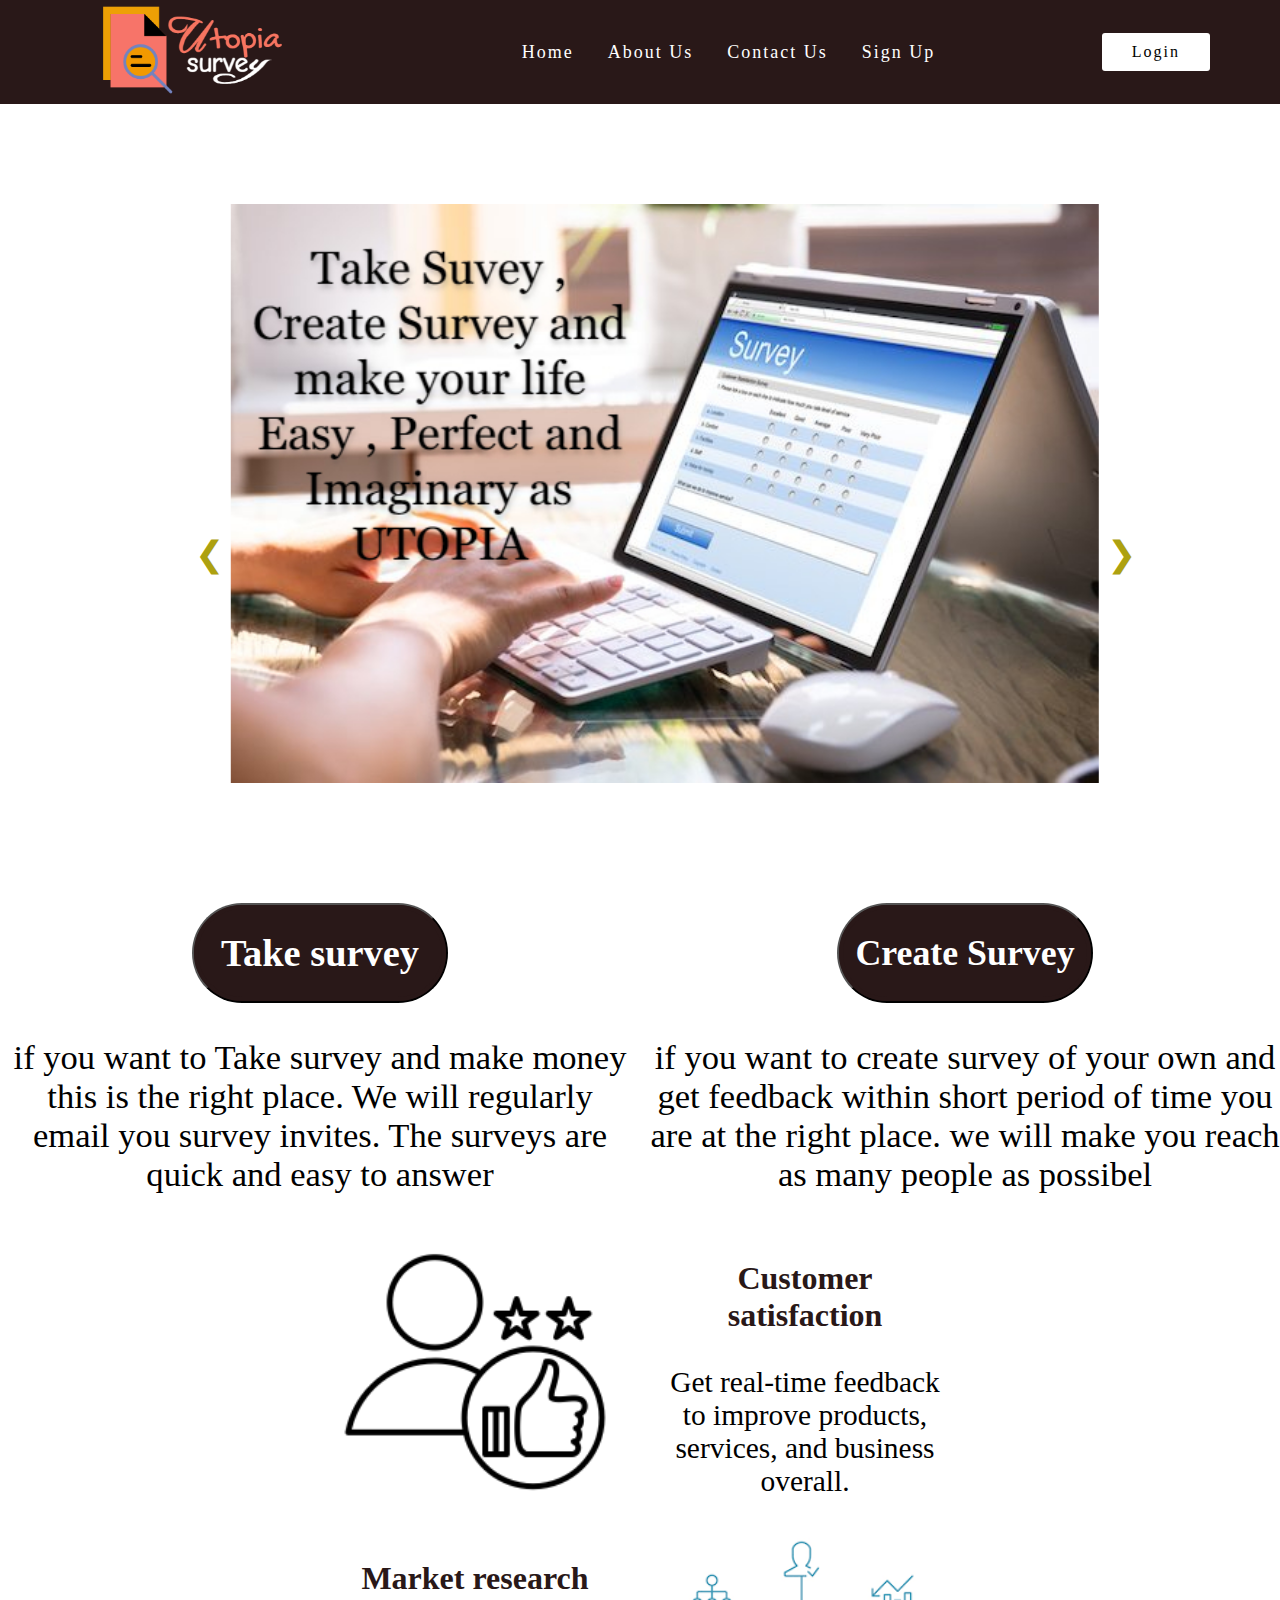
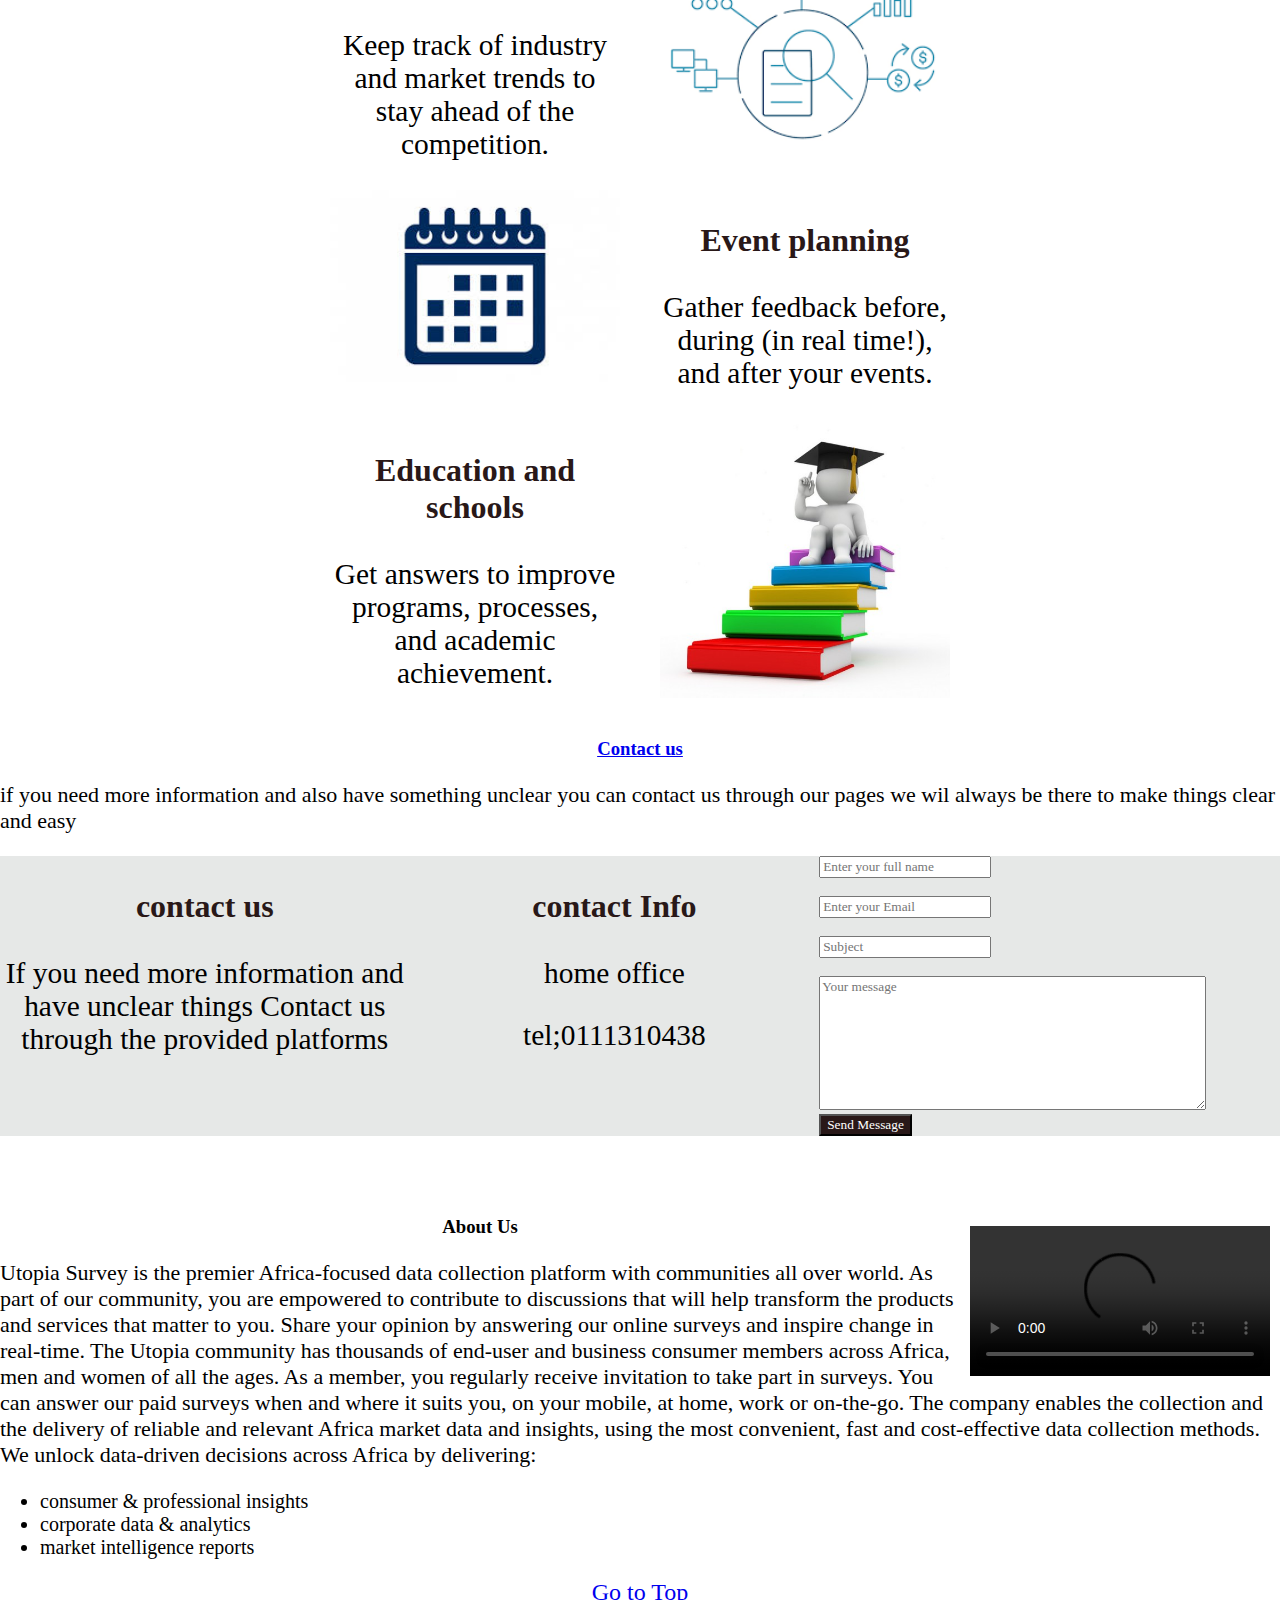
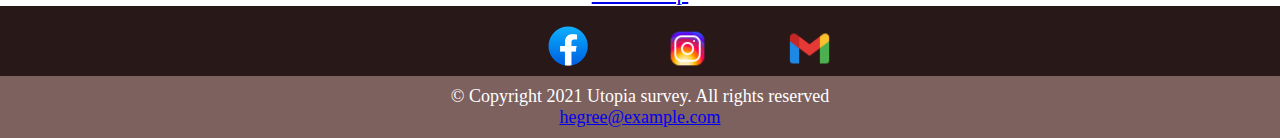
==== Internet_programing_project-main/utopiaSurvey/root/index.html @ 8d64b5fa "Add files via upload" ====
<!DOCTYPE html>
<html lang="en" dir="ltr">
  <head>
    <meta charset="utf-8">
    <meta name="viewport" content="width=device-width, initial-scale=1.0">
    <title>UtopiaSurvey</title>
     <link rel="stylesheet" href="css/homCss.css">
      <link rel="stylesheet" href="css/header-footer.css">
      <link rel="stylesheet" href="css/buttons.css">
      <script src="script.js"></script>

     <script type="text/javascript">
         function displayNextImage() {
             x = (x === images.length - 1) ? 0 : x + 1;
             document.getElementById("anim").src = images[x];
         }

         function displayPreviousImage() {
             x = (x <= 0) ? images.length - 1 : x - 1;
             document.getElementById("anim").src = images[x];
         }

         function startTimer() {
             setInterval(displayNextImage, 4000);
         }

         var images = [], x = -1;
         images[0] = "images/create_survey.jpg";
         images[1] = "images/surveyimg.jpg";
         images[2] = "images/customer_survey.jpg";

     </script>


    </head>
<body onload="startTimer()" >

<header>
        <a class="logo" href="index.html"  ><img src="../logo/logo1.png" alt="logo image " height=100px></a>
      <nav class="navigationBar">
         <ul class="nav">

                <li><a href="index.html" > Home </a></li>
                <li><a href="#aboutus" >About Us </a></li>
                <li><a href="#contactus" >Contact Us </a></li>
                <!-- <li><a href="pages/log in.html">Login  </a></li> -->
                <li><a href="pages/registration page.html">Sign Up </a></li>
          </ul>

         </nav>
  <a class ="loginLink" href="pages/log in.html">Login  </a>
</header>

      <div class="animation">
        <img id="anim" width="70%" height="auto" src="images/create_survey.jpg" />
      </div>

      <div class="prevNext">

        <a class="prev-animate-slider" onclick="displayPreviousImage()">❮</a>
        <a class="next-animate-slider" onclick="displayNextImage()">❯</a>
      </div>





<div class="surveybuttons">


      <div class="TakeSurveyContainer" >

       <a href="pages/log in.html"> <p align=center> <button class="btn TakesurveyButtonX" type="button" name="Take survey"  > <b>Take survey</b></button> </a> </p><p class="AftreButtonText" align=center style="font-size:2.7vw" >
            if you want to Take survey and make money this is the right place. We will regularly email you survey invites. The surveys are quick and easy to answer
            </p>
          </div>
      <div class="CreateSurveyContainer"  >

       <a href="pages/log in.html"><p align=center><button class="btn CreateSurveyButtonX" type="button" name="create survey" ><b>Create Survey</b></button></a></p><p class="AftreButtonText" align=center style="font-size:2.7vw">
          if you want to create survey of your own and get feedback within short period of time you are at the right place. we will make you reach as many people as possibel
            </p>
          </div>
</div>
  <!-- the services to be obtained from the website -->
       <div class="ServRow1">

            <div class=""> </div>

          <div class="image"><img src="images/sat.png" alt="" > </div>

        <div class="description"> <p class="descriptionTitle" >Customer satisfaction</p> <p class="descriptionDetail" > Get real-time feedback to improve products, services, and business overall.

          </p> </div>
       <div class=""> </div>
      </div>

       <div class="ServRow2">
         <div class="">     </div>
         <div class="description">
              <p class="descriptionTitle" >Market research</p><p class="descriptionDetail" >Keep track of industry and market trends to stay ahead of the competition.</p>
          </div>
          <div class="image">
             <img height=200px src="images/market.png" >
          </div>
          <div class="">  </div>
      </div>



      <div class="ServRow3">
         <div class=""></div>

         <div class="image">
            <img src="images/Calendarfinal.jfif" alt="" >
         </div>
         <div class="description">
           <p class="descriptionTitle" >Event planning</p><p class="descriptionDetail" >
             Gather feedback before, during (in real time!), and after your events.</p>
         </div>
         <div class=""></div>
     </div>


     <div class="ServRow4">
       <div class=""></div>
       <div class="description">
            <p class="descriptionTitle" >Education and schools</p><p class="descriptionDetail" >Get answers to improve programs, processes, and academic achievement.</p>
       </div>
       <div class="image">
          <img width=300px height=300px src="images/education.jpg" alt="" >
       </div>
       <div class=""></div>



    </div>

<!-- contact PArt -->
<div class="">
   <h3 id="contactus" align=center><a href="pages/contac page.html">Contact us</a></h3>
   <p style="font-size:22px" >if you need more information and also have something unclear you can contact us through our pages we wil always be there
    to make things clear and easy  </p>
 </div>
      <div class="contactPart">


        <div class="ContactDescription">
                <p style="font-size:2.5vw; color:rgb(41, 24, 24)" align=center><b>contact us</b></p> <p style="font-size:2.3vw" align=center>If you need more information and have unclear things  Contact us through the provided platforms  </p>
        </div>

        <div class="ContacInfo">
            <p align=center style="font-size:2.5vw; color:rgb(41, 24, 24)"><b>contact Info</b></p>
            <p align=center style="font-size:2.3vw">home office </p>
            <p align=center style="font-size:2.3vw">tel;0111310438</p>
        </div>

        <div class="ContactForm">
              <form  action="homepage.html" method="post">
                 <input type="text" name="fullname" value="" placeholder="Enter your full name" required> <br><br>
                 <input type="email" name="emailaddress" value="" placeholder="Enter your Email" required ><br><br>
                 <input type="text" name="subject" value="" placeholder="Subject" required > <br><br>
                  <textarea name="message" rows="8" cols="50" placeholder="Your message" required ></textarea>
                 <button id="sendMessage" style="background-color:rgb(41, 24, 24);color:white;" type="submit" name="button">Send Message</button>


              </form>

        </div>

      </div>



         <div class="AboutUs">
           <div class="Video">
             <video src="../video/videofile.ogg" autoplay poster="" controls align=center>
                 <source src="https://" type="video/">
             </video>
           </div>
            <div class="aboutus">
            <h3 id="aboutus" align =center >About Us</h3>
            <p style="font-size:22px" style="background-color:rgb(270, 246, 242)">Utopia Survey is the premier Africa-focused data collection platform with communities all over world. As part of our community, you are empowered to contribute to
                discussions that will help transform the products and services that matter to you. Share your opinion by answering our online surveys and inspire change in real-time.
                The Utopia community  has thousands of end-user and business consumer members across Africa, men and women of all the ages. As a member, you regularly receive invitation
                to take part in surveys. You can answer our paid surveys when and where it suits you, on your mobile, at home, work or on-the-go.
                The company enables the collection and the delivery of reliable and relevant Africa market data and insights, using the most convenient, fast and cost-effective data
                collection methods. We unlock data-driven decisions across Africa by delivering:
                <ul style="font-size:20px;">
                    <li>consumer & professional insights</li>
                    <li>corporate data & analytics</li>
                    <li>market intelligence reports</li>
                </ul></p>




            </div>



    </div>


         <div class="ToTop">
              <a href="#" align=center>Go to Top</a>
          </div>
      <footer >
           <div class="innerFooter ">
                <div class="socialLinks">
                      <ul>
                        <li class="socialItems"><a href="https://www.facebook.com/"> <img src="images/facebook.png" alt="" width="40px"> </a> </li>
                        <li class="socialItems"><a href="https://www.instagram.com/"> <img src="images/insta.png" alt=""  width="45px" > </a></li>
                        <li class="socialItems"><a href="#"> <img src="images/gmai.png" alt=""  width="45px" > </a> </li>

                      </ul>

                </div>

           </div>

           <div class="outterFooter">
                © Copyright 2021 Utopia survey. All rights reserved
                <br>
                <a href="#">hegree@example.com</a>
           </div>





        <!-- <div class="CopyRight">
          <p align=center style="color:white">© Copyright 2021 Utopia survey. All rights reserved. <br>
            <a href="#r">hegree@example.com</a></p>

        </div> -->


      </footer>
  </body>

</html>
---- Internet_programing_project-main/utopiaSurvey/root/css/homCss.css ----
.prevNext .next-animate-slider{
    /* background-color: rgb(199, 183, 183); */
    cursor: pointer;
    position: absolute;
    top: 60%;
    width: auto;
    padding: 16px;
    /* background-color: #ffc20e; */
    margin-top: -22px;
    color: #ada110;
    font-weight: 100;
    font-size: 35px;
    transition: 0.6s ease;
    border-radius: 0 3px 3px 0;
    user-select: none;
    right: 10%;
 border-radius: 3px 0 0 3px;
 /* padding: 10;
 size: 10; */
}

.prevNext .next-animate-slider:hover{
 background-color: rgb(231, 216, 218);

}

.prevNext .prev-animate-slider{
    cursor: pointer;
    position: absolute;
    top: 60%;
    width: auto;
    padding: 16px;
    /* background-color: #ffc20e; */
    margin-top: -22px;
    color: #ada110;
    font-weight: 100;
    font-size: 35px;
    transition: 0.6s ease;
    border-radius: 0 3px 3px 0;
    user-select: none;
    left: 14%;
}

.prevNext .prev-animate-slider:hover{
 background-color: rgb(231, 216, 218);

}

.animation{
 margin:100px 20px;
 height: 10%;
 transform: translateX(17%);
}

body{
margin:0px;
}
*{

/* border: 2px solid black; */
font-family:serif;

}

.anitxt .introtText{

background-image:url("../images/bookglass.jpg");

font-size:7vw;
color:white ;
text-align:center;
}
.introtText .pia{
color:black;


}
.btndescription:hover{
background-color: rgb(230, 232, 231);

}

.ServRow1,.ServRow2,.ServRow3,.ServRow4{
display:grid;
grid-template-columns: 1fr 1fr 1fr 1fr;
grid-gap: 40px;



}


.descriptionTitle {
font-size: 2.5vw ;
color:rgb(41, 24, 24);
text-align:center;
font-weight: bold;
font-family: cursive;
transition: transform 0.3s ease;
}
.descriptionTitle:hover{
transform:scale(1.2);

}
.descriptionDetail{
font-size:2.3vw;
text-align:center;
}
.image img{
height: auto;
width:100%;
transition: transform 0.3s ease;

}
.image:hover{
transform:scale(1.2);
}

.contactPart{
display: flex;
width:100%;
background-color: rgb(230, 232, 231);

}

.ContactDescription,.ContactForm,.ContacInfo{
float:left;
width:32%;
}
.contactForm .sendMessage{
align-items: right;
}
.AboutUs{



margin-top: 5rem;
}
.AboutUs .Video{
align-items: end;
float :right;
margin: 10px;
}

.ToTop{
text-align: center;
font-size:24px;
}
/* working on the responsive ness of a pages */
@media screen and (max-width: 600px) {

  .contactPart {
    width: 100%;
    margin-top: 0;
    flex-direction: column;
  }
  header{
  background:rgb(41, 24, 24);
  display:flex;
  flex-direction: column;
  justify-content: space-between;
  align-items: center;
  padding:0px 70px;
  text-decoration:none;
  }
}

/*
.SocialMedia a {
margin: 0px 30px;
align-items: center;
padding-top: 10px 0px;
width:100%
margin:auto;



}

.SocialMedia a :hover{
background-color:rgba(197, 199, 197,0.6);
width:60px;
align-items: center;

}
.CopyRight a{
color:white;
text-decoration: none;

}
.CopyRight a:hover{
font-size: 25px;
} */
/*
.ServRow2 .row2image, .row2description{
float: left;
width:49%;
height:400px;

}
.ServRow3 .row3image, .row3description{
float: left;
width:49%;
height:400px;

}
.ServRow4 .row4image, .row4description{
float: left;
width:49%;
height:400px;

} */
---- Internet_programing_project-main/utopiaSurvey/root/css/header-footer.css ----
header{
background:rgb(41, 24, 24);
display:flex;
justify-content: space-between;
align-items: center;
padding:0px 70px;
text-decoration:none;
}
.logo{
cursor: pointer;
margin-right: 0px;
}
.nav li{
display: inline-block;
padding:0px 15px;

}

.nav li a{
color:white;
transition: 0.4s;
text-decoration: none;
font-size: 18px;
text-transform: capitalize;
letter-spacing:2px;

}
.loginLink{
cursor: pointer;
color:black;
letter-spacing: 2px;
font-size:16px;
padding: 10px 30px;
border-radius:3px;
background: white;
text-decoration: none;
transition: transform 0.3s ease;
}
.loginLink:hover{
 background: grey;
transform:scale(1.4);

}
.nav li a:hover{
background-color:rgb(87, 49, 49);
font-size:150%;
 transform:scale(1.4);
}

.nav li a:active{
background-color:rgb(87, 49, 49);

}

/*

FOOTER

 */

 footer{
 background-color:rgb(41, 24, 24);
 width:100%;
 }

 .innerFooter{
 margin:0px;
 padding:0px;


  }
 .socialLinks{
 display:flex;
 }
 .socialLinks ul{
 display:flex;
 width:300px;
 height:30px;
 margin:auto;
 }
 .socialLinks ul li{
 list-style: none;
 padding:20px 3vw;
 font-size:25px;

 }
.socialItems a img{
transition: transform 0.2s ease;
}
 .socialItems a img:hover{

 transform:scale(1.4);
 }

 .outterFooter{
 text-align: center;
 margin-top: 40px;
 padding:10px;
 color:white;
 font-size:18px;
 background-color: rgb(125, 97, 95)

 }
 @media screen and (max-width: 600px) {


   header{
   background:rgb(41, 24, 24);
   display:flex;
   flex-direction: column;
   justify-content: space-between;
   align-items: center;
   padding:0px 70px;
   text-decoration:none;
   }
 }
---- Internet_programing_project-main/utopiaSurvey/root/css/buttons.css ----
.surveybuttons{
font-size;
display: grid;
grid-column-gap: 15px;
grid-template-columns: 1fr 1fr;
padding-left: 5px;

}
.btn{
background-color:rgb(41, 24, 24);

}
.TakeSurveyContainer:hover,
.CreateSurveyContainer:hover{
background-color: rgb(230, 232, 231);
border-radius: 30px;

}
.TakesurveyButtonX,
.CreateSurveyButtonX{
position:relative;
width:20vw;
height:100px;

border-radius:200px;
font-size:3vw;
color:white;
}
.TakesurveyButtonX::before,
.CreateSurveyButtonX::before{
content: '';
position :absolute;
top:0;
left:0;
right:0;
bottom:0;
border-radius: 200px;
/* z-index: -1; */
border:  4px solid rgb(41, 24, 24);

}

.TakesurveyButtonX:hover::before,
.TakesurveyButtonX:focus::before,
.CreateSurveyButtonX:hover::before,
.CreateSurveyButtonX:focus::before{
top:calc(4px*-2);
left:calc(4px*-2);
right:calc(4px*-2);
bottom:calc(4px*-2);

}

.CreateSurveyButtonX{
font-size: 2.8vw;
}
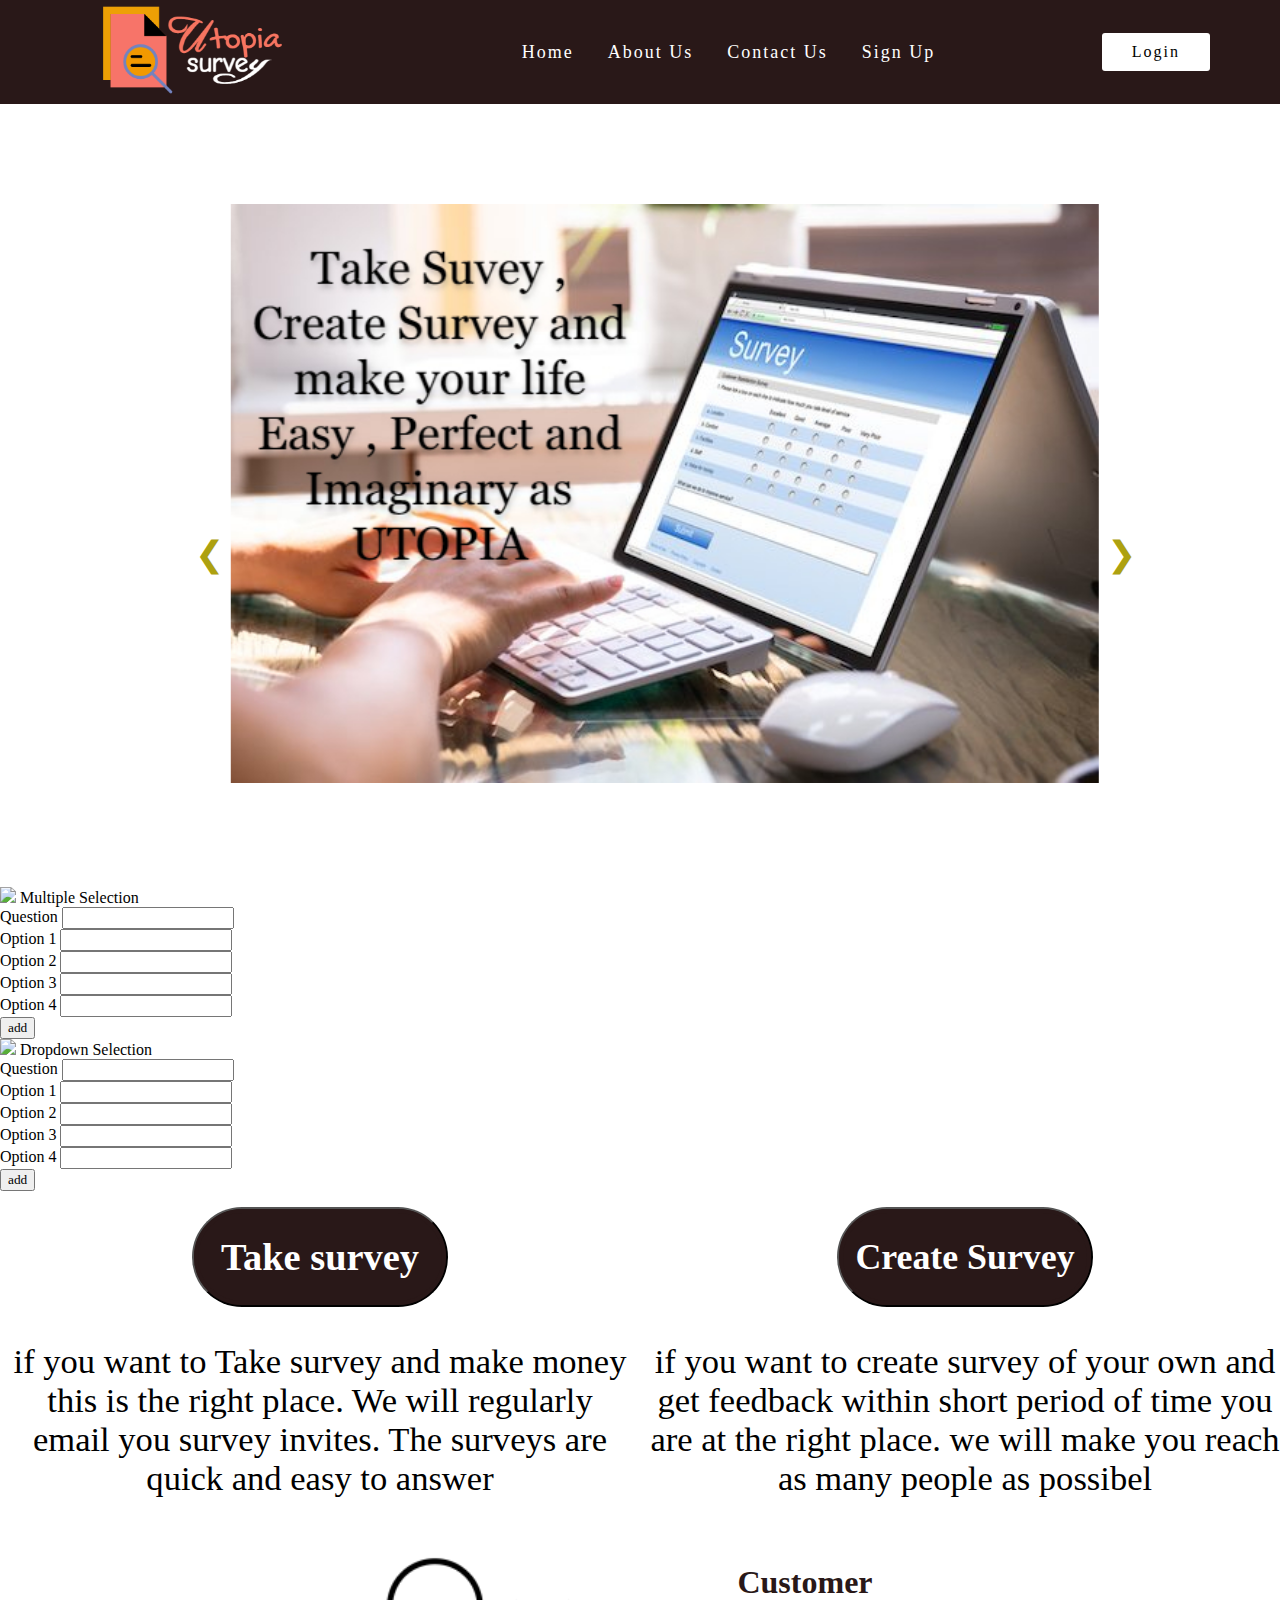
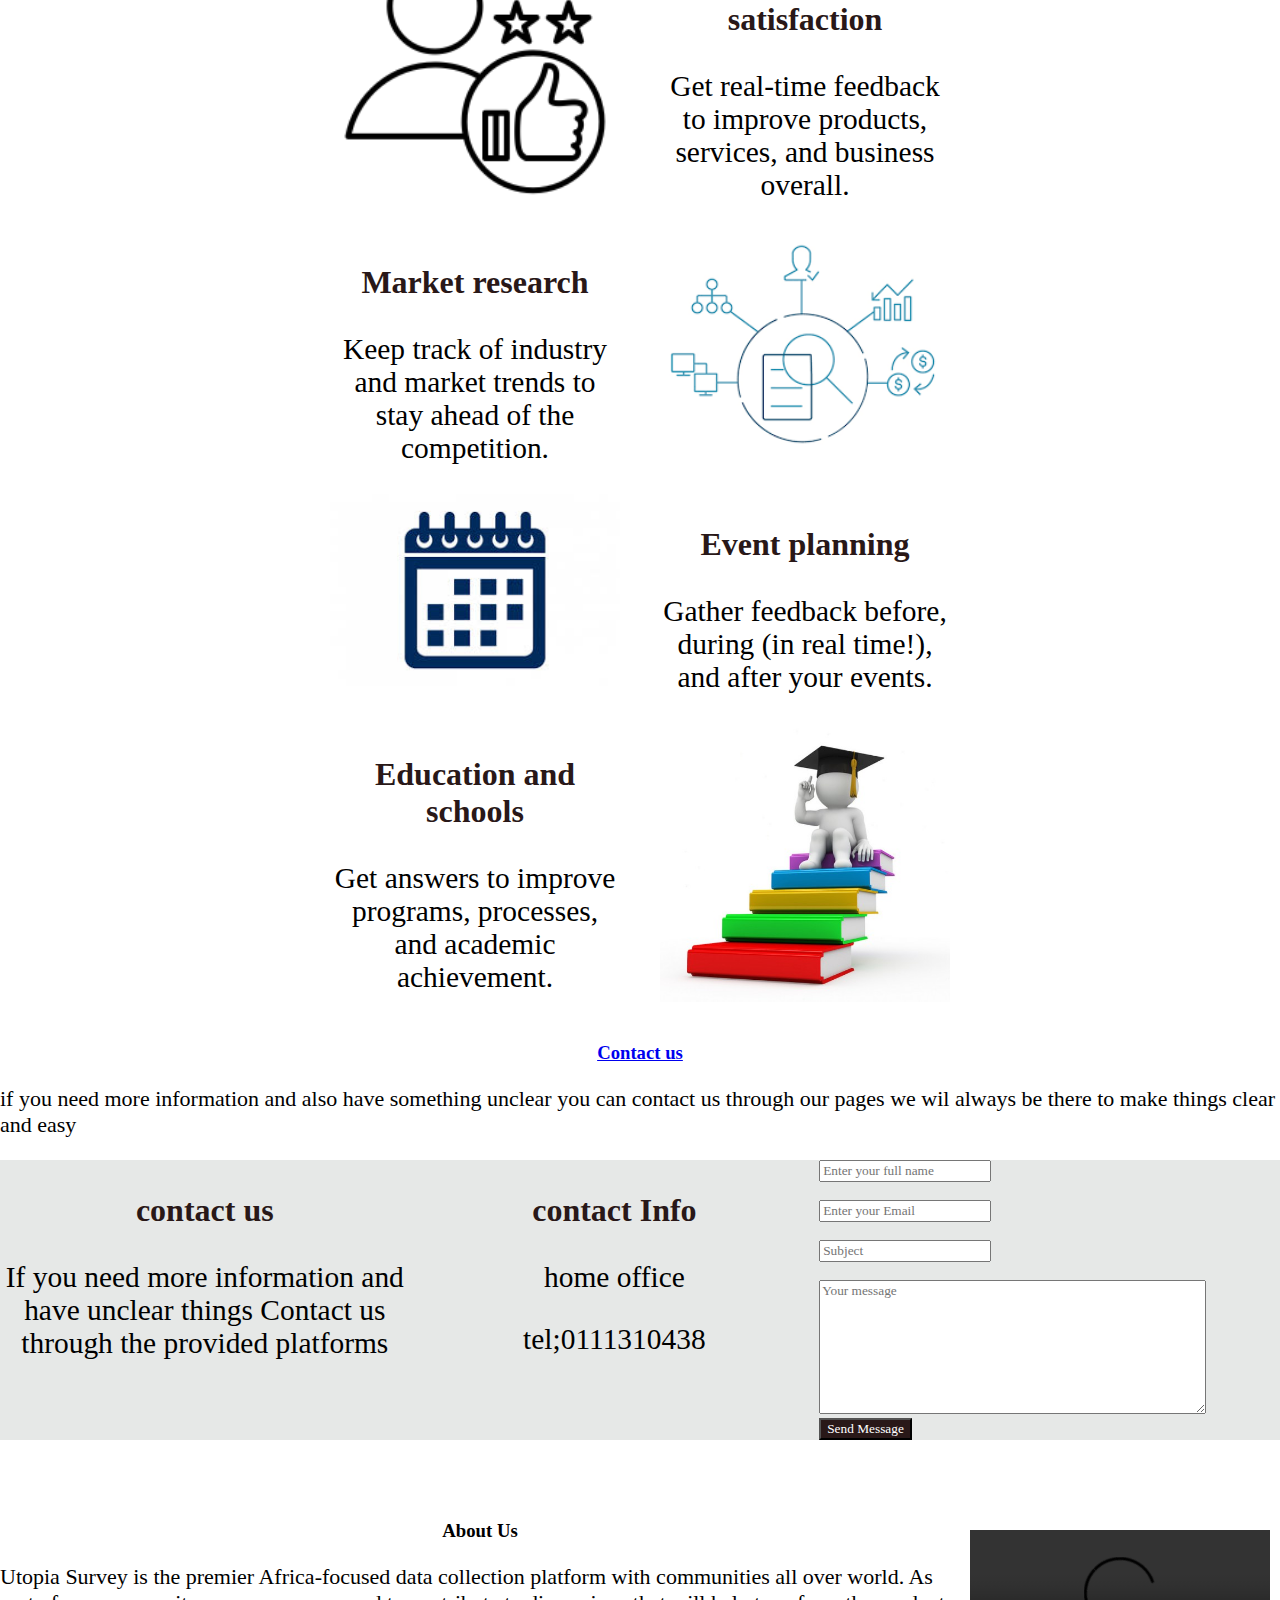
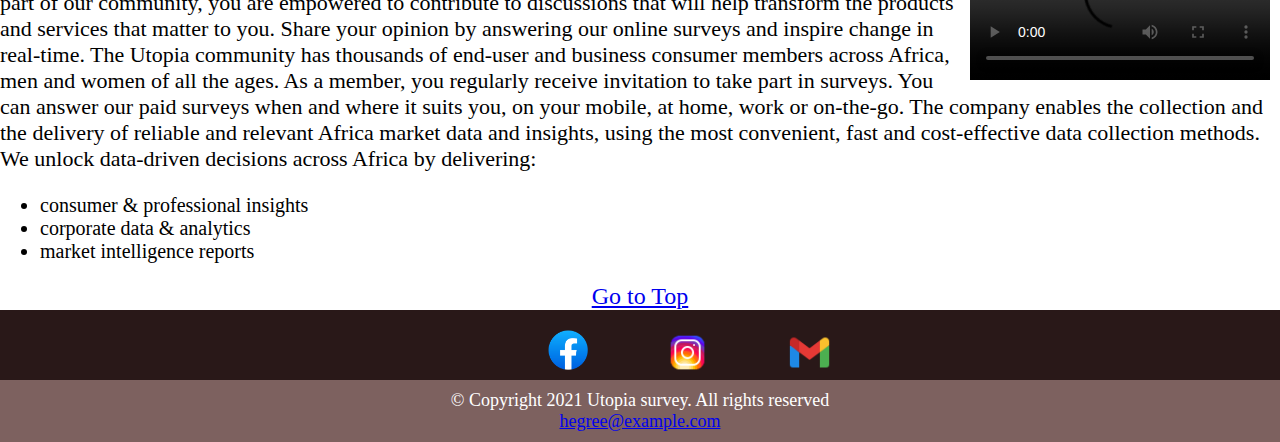
==== commit ac6e6598: "adding additional functionality" ====
--- a/Internet_programing_project-main/utopiaSurvey/root/index.html
+++ b/Internet_programing_project-main/utopiaSurvey/root/index.html
@@ -60,6 +60,69 @@
         <a class="prev-animate-slider" onclick="displayPreviousImage()">❮</a>
         <a class="next-animate-slider" onclick="displayNextImage()">❯</a>
       </div>
+
+      
+      <div class="setting-box" onclick="viewToggler(checkboxConfig)">
+        <img src="../images/icons/checkbox.png" class="setting-icon">
+        <span>Multiple Selection</span>
+      </div>
+      <div id="checkboxConfig" class="embaded">
+        <span>Question
+          <input type="text" id="multiQuestion">
+        </span>
+        <br>
+        <span>Option 1
+          <input type="text" id="multiOpt1">
+        </span>
+        <br>
+        <span>Option 2
+          <input type="text" id="multiOpt2">
+        </span>
+        <br>
+        <span>Option 3
+          <input type="text" id="multiOpt3">
+        </span>
+        <br>
+        <span>Option 4
+          <input type="text" id="multiOpt4">
+        </span>
+        <br>
+        <button class="embaded-btn"  onclick="addElement(8)">add</button>
+        <br>
+      </div>
+      </div>
+      <div>
+      <div class="setting-box"  onclick="viewToggler(dropdownConfig)">
+        <img src="../images/icons/select.png" class="setting-icon">
+        <span>Dropdown Selection</span>
+      </div>
+      <div id="dropdownConfig" class="embaded">
+        <span>Question
+          <input type="text" id="dropQuestion">
+        </span>
+        <br>
+        <span>Option 1
+          <input type="text" id="dropOpt1">
+        </span>
+        <br>
+        <span>Option 2
+          <input type="text" id="dropOpt2">
+        </span>
+        <br>
+        <span>Option 3
+          <input type="text" id="dropOpt3">
+        </span>
+        <br>
+        <span>Option 4
+          <input type="text" id="dropOpt4">
+        </span>
+        <br>
+          <button class="embaded-btn"  onclick="addElement(9)">add</button>
+        <br>
+      </div>
+      </div>
+
+
 
 
 
